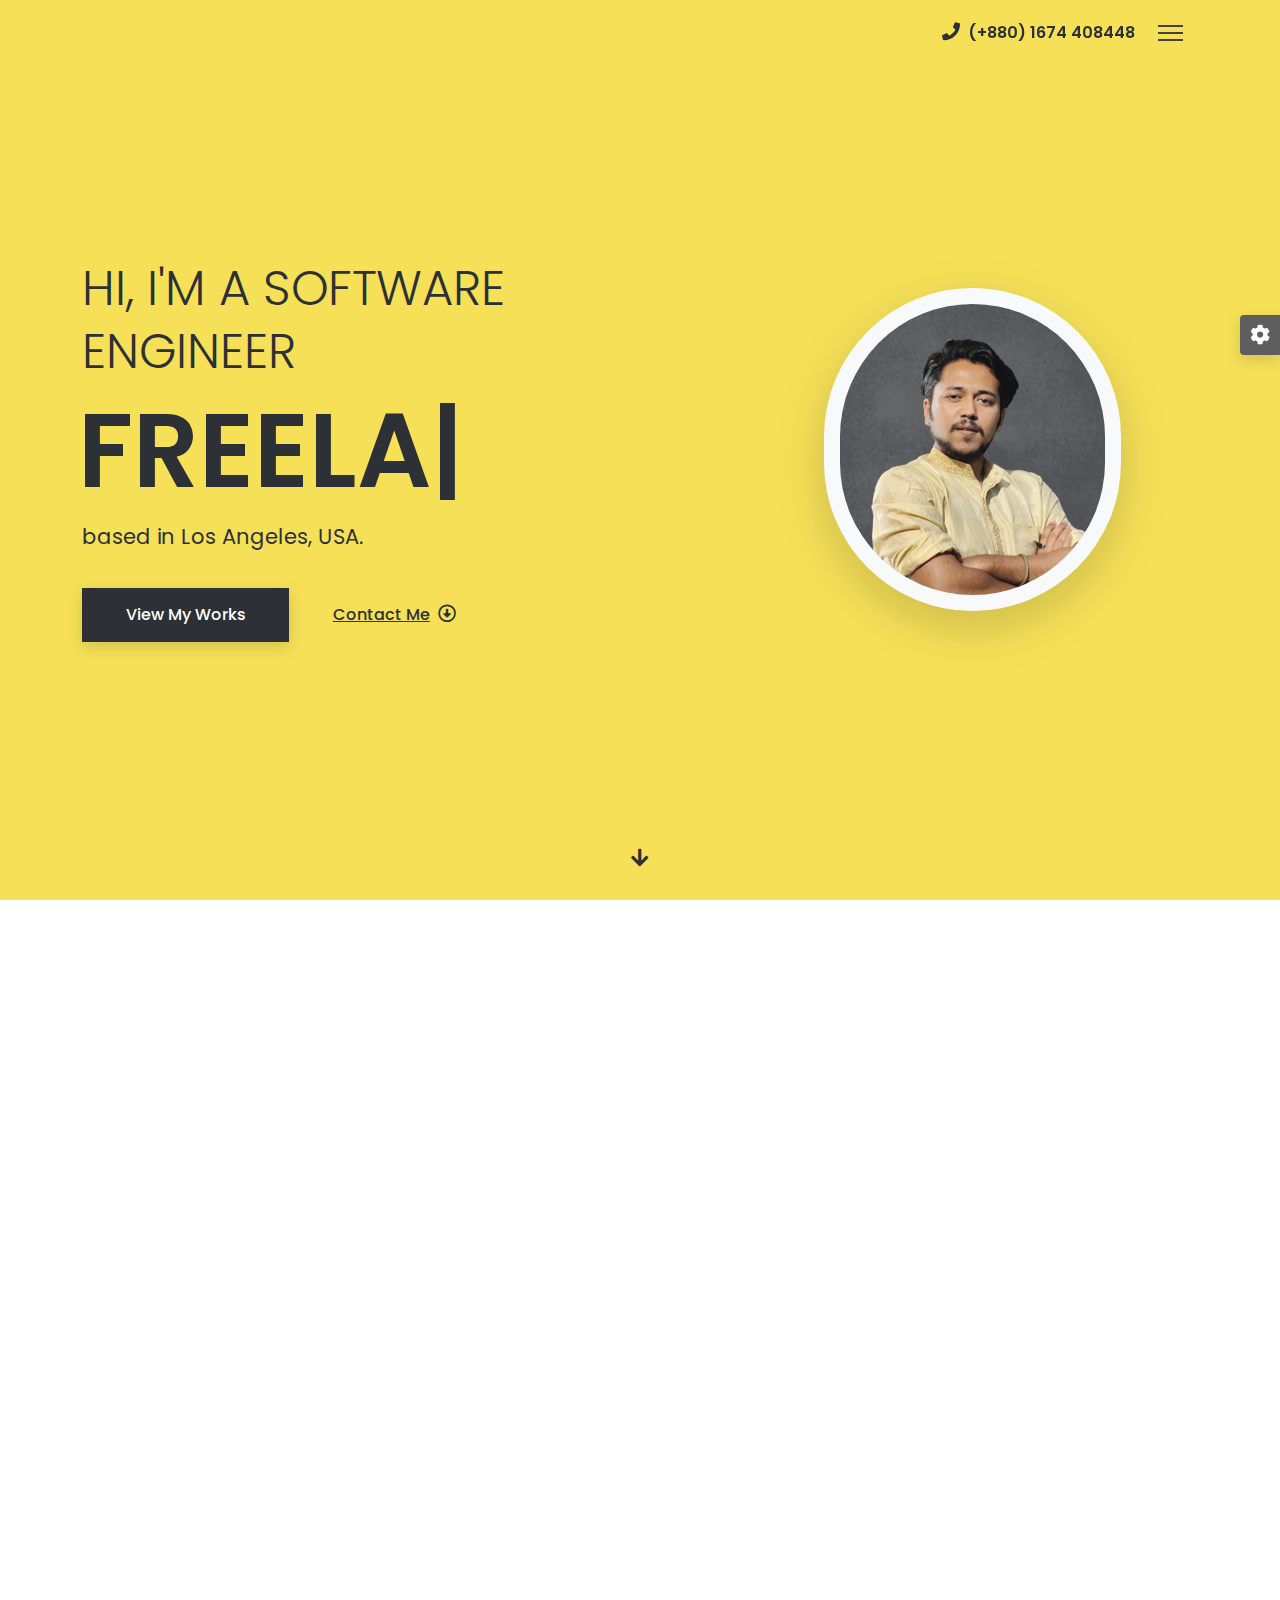
==== index.html @ 133b40d7 "Personal Portfolio" ====
<html lang="en">
  <head>
    <meta charset="UTF-8">
    <meta http-equiv="X-UA-Compatible" content="IE=edge">
    <meta name="viewport" content="width=device-width, initial-scale=1, minimum-scale=1.0, shrink-to-fit=no">
    <link href="images/a_favicon.png" rel="icon">
    <title>
      Abir Mahamud - Personal Portfolio
    </title>
    <meta name="description" content="Responsive bootstrap 5 one page personal portfolio html template.">
    <meta name="author" content="github.com/abir-mahamud">
    <!-- Web Fonts -->
    <link rel="stylesheet" href="https://fonts.googleapis.com/css?family=Poppins:100,200,300,400,500,600,700,800,900" type="text/css">
    <!-- Stylesheet
============================== -->
    <!-- Animate -->
    <link rel="stylesheet" type="text/css" href="css/animate.min.css">
    <!-- Bootstrap -->
    <link rel="stylesheet" type="text/css" href="css/bootstrap.min.css">
    <!-- Font Awesome Icon -->
    <link rel="stylesheet" type="text/css" href="css/all.min.css">
    <!-- Owl Carousel -->
    <link rel="stylesheet" type="text/css" href="css/owl.carousel.min.css">
    <!-- Magnific Popup -->
    <link rel="stylesheet" type="text/css" href="css/magnific-popup.min.css">
    <!-- Custom Stylesheet -->
    <link rel="stylesheet" type="text/css" href="css/stylesheet.css">

    <!-- <link rel="stylesheet" type="text/css" href="css/main.css"> -->
    <!-- Colors Css -->
    <link id="color-switcher" type="text/css" rel="stylesheet" href="#">
  </head>
  <body data-bs-spy="scroll" data-bs-target=".navbar" data-bs-offset="70">

    <!-- Preloader -->
    <div class="preloader">
      <div class="lds-ellipsis">
        <div></div>
        <div></div>
        <div></div>
        <div></div>
      </div>
    </div>
    <!-- Preloader End --> 
    
    <!-- Document Wrapper   
    =============================== -->
    <div id="main-wrapper"> 
      
      <!-- Header -->
      <header id="header" class="sticky-top"> 
        <!-- Navbar -->
        <nav class="primary-menu navbar navbar-expand-none navbar-overlay navbar-overlay-dark bg-transparent border-bottom-0 text-5 fw-600">
          <div class="container"> 
            <!-- Logo --> 
            <!-- <a class="logo" href="index.html" title="Callum"> <img src="images/logo.png" alt="Callum"/> </a>  -->
            <!-- Logo End -->
            <div class="text-3 ms-auto me-2"><span class="text-4 me-2"><i class="fas fa-phone"></i></span>(+880) 1674 408448</div>
            <button class="navbar-toggler" type="button" data-bs-toggle="collapse" data-bs-target="#header-nav"><span></span><span></span><span></span></button>
            <div id="header-nav" class="collapse navbar-collapse">
              <div class="d-flex flex-column h-100 align-items-center justify-content-center">
                <ul class="navbar-nav">
                  <li class="nav-item"><a class="nav-link smooth-scroll active" href="#home">Home</a></li>
                  <li class="nav-item"><a class="nav-link smooth-scroll" 	href="#about">About Me</a></li>
                  <li class="nav-item"><a class="nav-link smooth-scroll" href="#services">What I Do</a></li>
                  <li class="nav-item"><a class="nav-link smooth-scroll" href="#resume">Resume</a></li>
                  <li class="nav-item"><a class="nav-link smooth-scroll" href="#portfolio">Portfolio</a></li>
                  <li class="nav-item"><a class="nav-link smooth-scroll" href="#faq">FAQ</a></li>
                  <li class="nav-item"><a class="nav-link smooth-scroll" href="#testimonial">Client Speak</a></li>
                  <li class="nav-item"><a class="nav-link smooth-scroll" href="#contact">Contact Me</a></li>
                </ul>
                <ul class="social-icons social-icons-light social-icons-lg social-icons-light d-inline-flex mt-4">
                  <li class="social-icons-twitter"><a data-bs-toggle="tooltip" href="https://twitter.com/harnishdesign/" target="_blank" title="" data-bs-original-title="Twitter"><i class="fab fa-twitter"></i></a></li>
                  <li class="social-icons-facebook"><a data-bs-toggle="tooltip" href="http://www.facebook.com/harnishdesign/" target="_blank" title="" data-bs-original-title="Facebook"><i class="fab fa-facebook"></i></a></li>
                  <li class="social-icons-instagram"><a data-bs-toggle="tooltip" href="http://www.instagram.com/" target="_blank" title="" data-bs-original-title="Instagram"><i class="fab fa-instagram"></i></a></li>
                  <li class="social-icons-linkedin"><a data-bs-toggle="tooltip" href="http://www.linkedin.com/" target="_blank" title="" data-bs-original-title="Linkedin"><i class="fab fa-linkedin-in"></i></a></li>
                  <li class="social-icons-dribbble"><a data-bs-toggle="tooltip" href="http://www.dribbble.com/harnishdesign/" target="_blank" title="" data-bs-original-title="Dribbble"><i class="fab fa-dribbble"></i></a></li>
                </ul>
              </div>
            </div>
          </div>
        </nav>
        <!-- Navbar End --> 
      </header>
      <!-- Header End --> 
      
      <!-- Content
      ============================================= -->
      <div id="content" role="main"> 
        
        <!-- Intro
        ============================================= -->
        <section id="home" class="bg-primary d-flex fullscreen position-relative py-5">
          <div class="container my-auto py-4">
            <div class="row">
              <div class="col-lg-7 text-center text-lg-start align-self-center order-1 order-lg-0 wow fadeIn">
                <h1 class="text-12 fw-300 mb-0 text-uppercase">Hi, I'm a Software Engineer</h1>
                <div class="typed-strings">
                  <p>Freelancer</p>
                  <p>Designer</p>
                  <p>Developer</p>
                </div>
                <h2 class="text-21 fw-600 text-uppercase mb-0 ms-n1"><span class="typed"></span></h2>
                <p class="text-5">based in Los Angeles, USA.</p>
                <a href="#portfolio" class="btn btn-dark rounded-0 smooth-scroll mt-3">View My Works</a><a href="#contact" class="btn btn-link text-dark smooth-scroll mt-3">Contact Me<span class="text-4 ms-2"><i class="far fa-arrow-alt-circle-down"></i></span></a>
          </div>
              <div class="col-lg-5 text-center align-self-center mb-4 mb-lg-0 order-0 order-lg-1">
                <div class="bg-light rounded-pill d-inline-block p-3 shadow-lg wow zoomIn"> <img class="img-fluid rounded-pill d-block" src="images/abir-mahamud.png" title="I'm Callum" alt=""></div>
              </div>
            </div>
          </div>
          <a href="#about" class="scroll-down-arrow text-dark smooth-scroll"><span class="animated"><i class="fas fa-arrow-down"></i></span></a> </section>
        <!-- Intro end --> 
        
        <!-- About
        ============================================= -->
        <section id="about" class="section">
          <div class="container"> 
            <!-- Heading -->
            <p class="text-center mb-2 wow fadeInUp"><span class="bg-primary text-dark px-2">About Me</span></p>
            <h2 class="text-10 fw-600 text-center mb-5 wow fadeInUp">Know Me More</h2>
            <!-- Heading end-->
            
            <div class="row">
              <div class="col-lg-8 text-center text-lg-start wow fadeInUp">
                <h2 class="text-8 fw-400 mb-3">Hi, I'm <span class="fw-700 border-bottom border-3 border-primary">Abir Mahamud</span></h2>
                <p class="text-5">I'm a designer & developer with a passion for web design. I enjoy developing simple, clean and slick websites that provide real value to the end user. Thousands of clients have procured exceptional results while working with me. Delivering work within time and budget which meets client’s requirements is our moto.</p>
              </div>
              <div class="col-lg-4 mt-4 mt-lg-0 wow fadeInUp" data-wow-delay="0.2s">
                <div class="featured-box style-4">
                  <div class="featured-box-icon text-25 fw-500 bg-primary rounded-circle"><span class="wow heartBeat" data-wow-delay="1.3s">08</span></div>
                  <h3 class="text-7 wow rubberBand" data-wow-delay="2s">Years of <span class="fw-700">Experiance</span></h3>
                </div>
              </div>
            </div>
            <div class="row gy-3 mt-4">
              <div class="col-6 col-lg-3 wow fadeInUp">
                <p class="text-muted fw-500 mb-0">Name:</p>
                <p class="text-4 text-dark fw-600 mb-0">Abir Mahamud</p>
              </div>
              <div class="col-6 col-lg-3 wow fadeInUp" data-wow-delay="0.2s">
                <p class="text-muted fw-500 mb-0">Email:</p>
                <p class="text-4 fw-600 mb-0"><a class="link-dark" href="">mr.abirmahamud@gmail.com</a></p>
              </div>
              <div class="col-6 col-lg-3 wow fadeInUp" data-wow-delay="0.3s">
                <p class="text-muted fw-500 mb-0">Date of birth:</p>
                <p class="text-4 text-dark fw-600 mb-0">13 September, 1997</p>
              </div>
              <div class="col-6 col-lg-3 wow fadeInUp" data-wow-delay="0.4s">
                <p class="text-muted fw-500 mb-0">From:</p>
                <p class="text-4 text-dark fw-600 mb-0">Dhaka, BD.</p>
              </div>
            </div>
          </div>
        </section>
        <!-- About end --> 
        
        <!-- Services
        ============================================= -->
        <section id="services" class="section bg-light">
          <div class="container"> 
            <!-- Heading -->
            <p class=" text-center mb-2 wow fadeInUp"><span class="bg-primary text-dark px-2">What I Do?</span></p>
            <h2 class="text-10 fw-600 text-center mb-5 wow fadeInUp">How I can help your next project</h2>
            <!-- Heading end-->
            
            <div class="row gy-5 mt-5">
              <div class="col-sm-6 col-lg-4 wow fadeInUp">
                <div class="featured-box text-center px-md-4">
                  <div class="featured-box-icon text-primary text-13"> <i class="fas fa-palette"></i> </div>
                  <h3 class="text-6 fw-600 mb-3">Graphic Design</h3>
                  <p class="text-muted mb-0">Create simple, attractive websites that are perfectly suited to the demands of visitors so that they spend more time on your site. </p>
                </div>
              </div>
              <div class="col-sm-6 col-lg-4 wow fadeInUp">
                <div class="featured-box text-center px-md-4">
                  <div class="featured-box-icon text-primary text-13"> <i class="fas fa-desktop"></i></div>
                  <h3 class="text-6 fw-600 mb-3">Web Design</h3>
                  <p class="text-muted mb-0">To help you expand your business and accomplish your objectives, a website must be developed with the creation of creative, new concepts that capture your brand, enhance your conversion rates, and optimise your income, I can help you out there.  </p>
                </div>
              </div>
              <div class="col-sm-6 col-lg-4 wow fadeInUp">
                <div class="featured-box text-center px-md-4">
                  <div class="featured-box-icon text-primary text-13"> <i class="fas fa-pencil-ruler"></i> </div>
                  <h3 class="text-6 fw-600 mb-3">Web Development</h3>
                  <p class="text-muted mb-0">Develop and architect sustainable software solutions to overcome your business difficulties, using my increasing technological knowledge and experience across industries. </p>
                </div>
              </div>
              <div class="col-sm-6 col-lg-4 wow fadeInUp">
                <div class="featured-box text-center px-md-4">
                  <div class="featured-box-icon text-primary text-13"> <i class="fas fa-paint-brush"></i> </div>
                  <h3 class="text-6 fw-600 mb-3">Brand Identity</h3>
                  <p class="text-muted mb-0">You will end up here with your Scroll-Stopping Brand Names along with a quick logo design and many more to keep your Brand staying up to date with the latest consumer trends . </p>
                </div>
              </div>
              <div class="col-sm-6 col-lg-4 wow fadeInUp">
                <div class="featured-box text-center px-md-4">
                  <div class="featured-box-icon text-primary text-13"> <i class="fas fa-chart-area"></i> </div>
                  <h3 class="text-6 fw-600 mb-3">Business Analysis</h3>
                  <p class="text-muted mb-0">I can assist your company in utilizing the power of analytics, converting massive amounts of raw data into insightful knowledge, and assisting companies in reaching appropriate decisions. </p>
                </div>
              </div>
              <div class="col-sm-6 col-lg-4 wow fadeInUp">
                <div class="featured-box text-center px-md-4">
                  <div class="featured-box-icon text-primary text-13"> <i class="fas fa-bullhorn"></i> </div>
                  <h3 class="text-6 fw-600 mb-3">Digital Marketing</h3>
                  <p class="text-muted mb-0">Don't become tired with the so-called digital marketers, let our digital marketing experts increase the demand for your business overnight. </p>
                </div>
              </div>
            </div>
          </div>
        </section>
        <!-- Services end --> 
        
        <!-- Resume
        ============================================= -->
        <section id="resume" class="section">
          <div class="container"> 
            <!-- Heading -->
            <p class=" text-center mb-2 wow fadeInUp"><span class="bg-primary text-dark px-2">Resume</span></p>
            <h2 class="text-10 fw-600 text-center mb-5 wow fadeInUp">A summary of My Resume</h2>
            <!-- Heading end-->
            
            <div class="row g-5 mt-5"> 
              <!-- My Education -->
              <div class="col-lg-6 wow fadeInUp">
                <h2 class="text-7 fw-600 mb-4 pb-2">My Education</h2>
                <div class="border-start border-2 border-primary ps-3">
                  <h3 class="text-5">Bachelor in Software Engineering</h3>
                  <p class="mb-2">Daffodil International University / 2016 - 2020</p>
                  <p class="text-muted">Lorem Ipsum is simply dummy text of the printing and typesetting industry. Lorem Ipsum has been the dummy text.</p>
                  <!-- <hr class="my-4">
                  <h3 class="text-5">Bachelor in Software Engineering</h3>
                  <p class="mb-2">Daffodil International University / 2016 - 2020</p>
                  <p class="text-muted">Lorem Ipsum is simply dummy text of the printing and typesetting industry. Lorem Ipsum has been the dummy text.</p> -->
                  <!-- <hr class="my-4">
                  <h3 class="text-5">Computer Science</h3>
                  <p class="mb-2">International University / 2013 - 2014</p>
                  <p class="text-muted">Lorem Ipsum is simply dummy text of the printing and typesetting industry. Lorem Ipsum has been the dummy text.</p> -->
                </div>
              </div>
              <!-- My Experience -->
              <div class="col-lg-6 wow fadeInUp" data-wow-delay="0.2s">
                <h2 class="text-7 fw-600 mb-4 pb-2">My Experience</h2>
                <div class="border-start border-2 border-primary ps-3">
                  <h3 class="text-5">Remote Software Engineer </h3>
                  <p class="mb-2">Clarus | April 2020 - March 2022</p>
                  <p class="text-muted">- Work with a variety of different languages, frameworks, and content management systems such as JavaScript, TypeScript, Vue, NetSuite etc.</p>
                  <p class="text-muted">- Communicate and collaborate with multi-disciplinary teams of engineers, designers,
                    producers, clients, and stakeholders on a daily basis.</p>
                  <p class="text-muted">- Develop, test, and implement customized solutions for the NetSuite platform including scripts,
                    workflows, and other customizations.</p>
                  <hr class="my-4">
                  <h3 class="text-5">Jr. Software Engineer</h3>
                  <p class="mb-2">Daffodil Software Limited | October 2018 - March 2020</p>
                  <p class="text-muted">- Developed MyBiz buyer seller communication website and creating dynamic dashboards in Odoo</p>
                  <p class="text-muted">- Finding insights from the data for relevant stakeholders.</p>
                  <p class="text-muted">- Assist in the maintenance of data collection and used data analytic tools and database maintenance</p>
                  <p class="text-muted">- Analytical dashboard creating and wrote software documentation</p>
                  <p class="text-muted">- Sentiment analysis using natural language processing</p>
                  <!-- <hr class="my-4">
                  <h3 class="text-5">HTML Developer</h3>
                  <p class="mb-2">Adobe Inc / 2017 - 2018</p>
                  <p class="text-muted">Lorem Ipsum is simply dummy text of the printing and typesetting industry. Lorem Ipsum has been the dummy text.</p>
                </div> -->
              </div>
            </div>
            
            <!-- My Skills -->
            <h2 class="text-7 fw-600 mb-4 pb-2 mt-5 wow fadeInUp">My Skills</h2>
            <div class="row gx-5">
              <div class="col-md-6 wow fadeInUp">
                <p class="fw-500 text-start mb-2">Web Design <span class="float-end">65%</span></p>
                <div class="progress progress-sm mb-4">
                  <div class="progress-bar" role="progressbar" style="width: 65%" aria-valuenow="65" aria-valuemin="0" aria-valuemax="100"></div>
                </div>
                <p class="fw-500 text-start mb-2">HTML/CSS <span class="float-end">95%</span></p>
                <div class="progress progress-sm mb-4">
                  <div class="progress-bar" role="progressbar" style="width: 95%" aria-valuenow="95" aria-valuemin="0" aria-valuemax="100"></div>
                </div>
                <p class="fw-500 text-start mb-2">JavaScript <span class="float-end">80%</span></p>
                <div class="progress progress-sm mb-4">
                  <div class="progress-bar" role="progressbar" style="width: 80%" aria-valuenow="80" aria-valuemin="0" aria-valuemax="100"></div>
                </div>
              </div>
              <div class="col-md-6 wow fadeInUp" data-wow-delay="0.2s">
                <p class="fw-500 text-start mb-2">React JS <span class="float-end">70%</span></p>
                <div class="progress progress-sm mb-4">
                  <div class="progress-bar" role="progressbar" style="width: 70%" aria-valuenow="70" aria-valuemin="0" aria-valuemax="100"></div>
                </div>
                <p class="fw-500 text-start mb-2">Angular Js <span class="float-end">60%</span></p>
                <div class="progress progress-sm mb-4">
                  <div class="progress-bar" role="progressbar" style="width: 60%" aria-valuenow="60" aria-valuemin="0" aria-valuemax="100"></div>
                </div>
                <p class="fw-500 text-start mb-2">Bootstrap <span class="float-end">99%</span></p>
                <div class="progress progress-sm mb-4">
                  <div class="progress-bar" role="progressbar" style="width: 99%" aria-valuenow="99" aria-valuemin="0" aria-valuemax="100"></div>
                </div>
              </div>
            </div>
            <p class="text-center mt-5 wow fadeInUp"><a href="#" class="btn btn-outline-dark shadow-none rounded-0">Download CV</a></p>
          </div>
        </section>
        <!-- Resume end --> 
        
        <!-- Portfolio
        ============================================= -->
        <section id="portfolio" class="section bg-light">
          <div class="container"> 
            <!-- Heading -->
            <p class=" text-center mb-2 wow fadeInUp"><span class="bg-primary text-dark px-2">Portfolio</span></p>
            <h2 class="text-10 fw-600 text-center mb-5 wow fadeInUp">Some of my most recent projects</h2>
            <!-- Heading end--> 
            
            <!-- Filter Menu -->
            <ul class="portfolio-menu nav nav-tabs fw-600 justify-content-start justify-content-md-center border-bottom-0 mb-4 wow fadeInUp">
              <li class="nav-item"> <a data-filter="*" class="nav-link rounded-0 active" href="">All</a></li>
              <li class="nav-item"> <a data-filter=".detailed" href="" class="nav-link rounded-0">Detailed</a></li>
              <li class="nav-item"> <a data-filter=".mockups" href="" class="nav-link rounded-0">Mockups</a></li>
              <li class="nav-item"> <a data-filter=".youtube" href="" class="nav-link rounded-0">YouTube Videos</a></li>
              <li class="nav-item"> <a data-filter=".vimeo" href="" class="nav-link rounded-0">Vimeo Videos</a></li>
            </ul>
            <!-- Filter Menu end -->
            <div class="portfolio wow fadeInUp">
              <div class="row g-4 mt-3 portfolio-filter">
                <div class="col-sm-6 col-lg-4 detailed">
                  <div class="portfolio-box">
                    <div class="portfolio-img"> <img class="img-fluid d-block" src="images/projects/project-1.jpg" alt="">
                      <div class="portfolio-overlay"> <a class="popup-ajax stretched-link" href="ajax/portfolio-ajax-project-1.html"></a>
                        <div class="portfolio-overlay-details">
                          <p class="text-primary text-8"><i class="fas fa-file-alt"></i></p>
                          <h5 class="text-white text-5">Detailed Project 1</h5>
                          <span class="text-light">Category</span> </div>
                      </div>
                    </div>
                  </div>
                </div>
                <div class="col-sm-6 col-lg-4 mockups" data-wow-delay="0.2s">
                  <div class="portfolio-box">
                    <div class="portfolio-img"> <img class="img-fluid d-block" src="images/projects/project-2.jpg" alt="">
                      <div class="portfolio-overlay"> <a class="popup-img stretched-link" href="images/projects/project-2.jpg"></a>
                        <div class="portfolio-overlay-details">
                          <p class="text-primary text-8"><i class="fas fa-image"></i></p>
                          <h5 class="text-white text-5">Mockups Design 1</h5>
                          <span class="text-light">Category</span> </div>
                      </div>
                    </div>
                  </div>
                </div>
                <div class="col-sm-6 col-lg-4 youtube" data-wow-delay="0.3s">
                  <div class="portfolio-box">
                    <div class="portfolio-img"> <img class="img-fluid d-block" src="images/projects/project-3.jpg" alt="">
                      <div class="portfolio-overlay"> <a class="popup-youtube stretched-link" href="https://www.youtube.com/watch?v=PMNnEEEacCg"></a>
                        <div class="portfolio-overlay-details">
                          <p class="text-primary text-8"><i class="fas fa-video"></i></p>
                          <h5 class="text-white text-5">YouTube Video</h5>
                          <span class="text-light">Category</span> </div>
                      </div>
                    </div>
                  </div>
                </div>
                <div class="col-sm-6 col-lg-4 vimeo">
                  <div class="portfolio-box">
                    <div class="portfolio-img"> <img class="img-fluid d-block" src="images/projects/project-4.jpg" alt="">
                      <div class="portfolio-overlay"> <a class="popup-vimeo stretched-link" href="https://vimeo.com/259411563"></a>
                        <div class="portfolio-overlay-details">
                          <p class="text-primary text-8"><i class="fas fa-video"></i></p>
                          <h5 class="text-white text-5">Vimeo Video</h5>
                          <span class="text-light">Category</span> </div>
                      </div>
                    </div>
                  </div>
                </div>
                <div class="col-sm-6 col-lg-4 detailed" data-wow-delay="0.2s">
                  <div class="portfolio-box">
                    <div class="portfolio-img"> <img class="img-fluid d-block" src="images/projects/project-5.jpg" alt="">
                      <div class="portfolio-overlay"> <a class="popup-ajax stretched-link" href="ajax/portfolio-ajax-project-2.html"></a>
                        <div class="portfolio-overlay-details">
                          <p class="text-primary text-8"><i class="fas fa-file-alt"></i></p>
                          <h5 class="text-white text-5">Detailed Project 2</h5>
                          <span class="text-light">Category</span> </div>
                      </div>
                    </div>
                  </div>
                </div>
                <div class="col-sm-6 col-lg-4 mockups" data-wow-delay="0.3s">
                  <div class="portfolio-box">
                    <div class="portfolio-img"> <img class="img-fluid d-block" src="images/projects/project-6.jpg" alt="">
                      <div class="portfolio-overlay"> <a class="popup-img stretched-link" href="images/projects/project-6.jpg"></a>
                        <div class="portfolio-overlay-details">
                          <p class="text-primary text-8"><i class="fas fa-image"></i></p>
                          <h5 class="text-white text-5">Mockups Design 2</h5>
                          <span class="text-light">Category</span> </div>
                      </div>
                    </div>
                  </div>
                </div>
              </div>
            </div>
          </div>
        </section>
        <!-- Portfolio end --> 
        
        <!-- Call to Action
        ============================================= -->
        <section>
          <div class="hero-wrap">
            <div class="hero-mask opacity-8 bg-dark"></div>
            <div class="hero-bg parallax" style="background-image:url('images/intro-bg-2.jpg');"></div>
            <div class="hero-content section">
              <div class="container text-center py-5 wow fadeInUp">
                <h2 class="text-10 fw-600 text-white mb-5">Interested in working with me?</h2>
                <a href="#contact" class="btn btn-primary rounded-0 smooth-scroll wow rubberBand" data-wow-delay="1s">Hire Me!</a> </div>
            </div>
          </div>
        </section>
        <!-- Call to Action end --> 
        
        <!-- FAQ
        ============================================= -->
        <section id="faq" class="section bg-light">
          <div class="container">
            <div class="row gy-5">
              <div class="col-lg-6 order-1 order-lg-0 wow fadeInUp"> 
                <!-- Heading -->
                <p class="text-center text-lg-start mb-2"><span class="bg-primary text-dark px-2">FAQ</span></p>
                <h2 class="text-10 fw-600 text-center text-lg-start mb-5">Have any questions?</h2>
                <!-- Heading end-->
                <div class="accordion accordion-flush" id="faqTopics">
                  <div class="accordion-item">
                    <h2 class="accordion-header" id="flush-headingOne">
                      <button class="accordion-button" type="button" data-bs-toggle="collapse" data-bs-target="#flush-collapseOne" aria-expanded="true" aria-controls="flush-collapseOne"> What is Callum? </button>
                    </h2>
                    <div id="flush-collapseOne" class="accordion-collapse collapse show" aria-labelledby="flush-headingOne" data-bs-parent="#faqTopics">
                      <div class="accordion-body"> Lisque persius interesset his et, in quot quidam persequeris vim, ad mea essent possim iriure. Mutat tacimates id sit. Ridens mediocritatem ius an, eu nec magna imperdiet. </div>
                    </div>
                  </div>
                  <div class="accordion-item">
                    <h2 class="accordion-header" id="flush-headingTwo">
                      <button class="accordion-button collapsed" type="button" data-bs-toggle="collapse" data-bs-target="#flush-collapseTwo" aria-expanded="false" aria-controls="flush-collapseTwo"> How Can I Help You? </button>
                    </h2>
                    <div id="flush-collapseTwo" class="accordion-collapse collapse" aria-labelledby="flush-headingTwo" data-bs-parent="#faqTopics">
                      <div class="accordion-body">
                        <p>Iisque Anim pariatur cliche reprehenderit, enim eiusmod high life accusamus terry richardson ad squid. Food truck quinoa nesciunt laborum eiusmod. Brunch 3 wolf moon tempor, sunt aliqua put a bird on it squid single-origin coffee nulla assumenda shoreditch et.</p>
                        <p class="mb-0">Nihil anim keffiyeh helvetica, craft beer labore wes anderson cred nesciunt sapiente ea proident. Ad vegan excepteur butcher vice lomo.</p>
                      </div>
                    </div>
                  </div>
                  <div class="accordion-item">
                    <h2 class="accordion-header" id="flush-headingThree">
                      <button class="accordion-button collapsed" type="button" data-bs-toggle="collapse" data-bs-target="#flush-collapseThree" aria-expanded="false" aria-controls="flush-collapseThree"> Simple process of workflow? </button>
                    </h2>
                    <div id="flush-collapseThree" class="accordion-collapse collapse" aria-labelledby="flush-headingThree" data-bs-parent="#faqTopics">
                      <div class="accordion-body"> Iisque persius interesset his et, in quot quidam persequeris vim, ad mea essent possim iriure. Mutat tacimates id sit. Ridens mediocritatem ius an, eu nec magna imperdiet. </div>
                    </div>
                  </div>
                  <div class="accordion-item">
                    <h2 class="accordion-header" id="flush-headingFour">
                      <button class="accordion-button collapsed" type="button" data-bs-toggle="collapse" data-bs-target="#flush-collapseFour" aria-expanded="false" aria-controls="flush-collapseThree"> Is Callum a Multi-purpose template? </button>
                    </h2>
                    <div id="flush-collapseFour" class="accordion-collapse collapse" aria-labelledby="flush-headingFour" data-bs-parent="#faqTopics">
                      <div class="accordion-body"> Lorem Ipsum is simply dummy text of the printing and typesetting industry. Food truck quinoa nesciunt laborum eiusmod. Brunch 3 wolf moon tempor, sunt aliqua put a bird on it squid single-origin coffee nulla assumenda shoreditch et. Nihil anim keffiyeh helvetica, craft beer labore wes anderson cred nesciunt sapiente ea proident. </div>
                    </div>
                  </div>
                  <div class="accordion-item">
                    <h2 class="accordion-header" id="flush-headingFive">
                      <button class="accordion-button collapsed" type="button" data-bs-toggle="collapse" data-bs-target="#flush-collapseFive" aria-expanded="false" aria-controls="flush-collapseThree"> Why responsive one page template? </button>
                    </h2>
                    <div id="flush-collapseFive" class="accordion-collapse collapse" aria-labelledby="flush-headingFive" data-bs-parent="#faqTopics">
                      <div class="accordion-body"> Anim pariatur cliche reprehenderit, enim eiusmod high life accusamus terry richardson ad squid. Food truck quinoa nesciunt laborum eiusmod. Brunch 3 wolf moon tempor, sunt aliqua put a bird on it squid single-origin coffee nulla assumenda shoreditch et. Nihil anim keffiyeh helvetica, craft beer labore wes anderson cred nesciunt sapiente ea proident. Ad vegan excepteur butcher vice lomo. </div>
                    </div>
                  </div>
                </div>
              </div>
              <div class="col-lg-6 d-flex align-items-center justify-content-center order-0 order-lg-1 wow fadeIn" data-wow-delay="1s"> <img class="img-fluid" src="images/faq.png" title="FAQ" alt="faq"> </div>
            </div>
          </div>
        </section>
        <!-- FAQ end --> 
        
        <!-- Testimonial
        ============================================= -->
        <section id="testimonial" class="section bg-secondary">
          <div class="container"> 
            <!-- Heading -->
            <p class=" text-center mb-2 wow fadeIn"><span class="bg-primary text-dark px-2">Client Speak</span></p>
            <h2 class="text-10 fw-600 text-white text-center mb-5 wow fadeIn">What Some of my Clients Say</h2>
            <!-- Heading end-->
            <div class="row">
              <div class="col-lg-9 mx-auto wow fadeInUp">
                <div class="owl-carousel owl-theme owl-light" data-autoplay="true" data-loop="true" data-nav="true" data-margin="30" data-slideby="1" data-stagepadding="5"  data-items-xs="1" data-items-sm="1" data-items-md="1" data-items-lg="1">
                  <div class="item text-center px-5"> <span class="text-9 text-primary"><i class="fa fa-quote-start"></i></span>
                    <p class="text-5 text-white">Easy to use, reasonably priced simply dummy text of the printing and typesetting industry. Quidam lisque persius interesset his et, in quot quidam possim iriure. simply dummy text of the printing and typesetting industry.”</p>
                    <img class="img-fluid d-inline-block w-auto rounded-circle shadow" src="images/testimonial/client-sm-1.jpg" alt=""> <strong class="d-block text-3 fw-600 text-white">Jay Shah</strong> <span class="text-light">Founder at Icomatic Pvt Ltd</span> </div>
                  <div class="item text-center px-5"> <span class="text-9 text-primary"><i class="fa fa-quote-start"></i></span>
                    <p class="text-5 text-white">“I am happy Working with printing and typesetting industry. Quidam lisque persius interesset his et, in quot quidam persequeris essent possim iriure. simply dummy text of the printing and typesetting industry.”</p>
                    <img class="img-fluid d-inline-block w-auto rounded-circle shadow" src="images/testimonial/client-sm-2.jpg" alt=""> <strong class="d-block text-3 fw-500 text-white">Patrick Cary</strong> <span class="text-light">Freelancer from USA</span> </div>
                  <div class="item text-center px-5"> <span class="text-9 text-primary"><i class="fa fa-quote-start"></i></span>
                    <p class="text-5 text-white">“Only trying it out since a few days. But up to now excellent. Seems to work flawlessly. priced simply dummy text of the printing and typesetting industry.”</p>
                    <img class="img-fluid d-inline-block w-auto rounded-circle shadow" src="images/testimonial/client-sm-3.jpg" alt=""> <strong class="d-block text-3 fw-500 text-white">Dennis Jacques</strong> <span class="text-light">Noon Inc</span> </div>
                  <div class="item text-center px-5"> <span class="text-9 text-primary"><i class="fa fa-quote-start"></i></span>
                    <p class="text-5 text-white">“I have used them twice now. Good rates, very efficient service and priced simply dummy text of the printing and typesetting industry quidam interesset his et. simply dummy text of the printing and typesetting industry. Excellent.”</p>
                    <img class="img-fluid d-inline-block w-auto rounded-circle shadow" src="images/testimonial/client-sm-4.jpg" alt=""> <strong class="d-block text-3 fw-500 text-white">Chris Tom</strong> <span class="text-light">Company CEO from UK</span> </div>
                </div>
              </div>
            </div>
          </div>
        </section>
        <!-- Testimonial end --> 
        
        <!-- Contact Me
        ============================================= -->
        <section id="contact" class="section bg-primary">
          <div class="container">
            <div class="row">
              <div class="col-lg-5 text-center text-lg-start wow fadeInUp">
                <h2 class="text-10 fw-600 mb-5">Let's get in touch</h2>
                <p class="text-5 mb-5">I enjoy discussing new projects and design challenges. Please share as much info, as possible so we can get the most out of our first catch-up.</p>
                <h3 class="text-5 fw-600">Living In:</h3>
                <address class="text-4">
                Mirpur,
                Dhaka, BD.
                </address>
                <h3 class="text-5 fw-600">Call:</h3>
                <p class="text-4">(+880) 1674 408448</p>
                <ul class="social-icons social-icons-lg justify-content-center justify-content-lg-start mt-5">
                  <li class="social-icons-twitter"><a data-bs-toggle="tooltip" href="https://twitter.com/abir__mahamud" target="_blank" title="" data-bs-original-title="Twitter"><i class="fab fa-twitter"></i></a></li>
                  <li class="social-icons-facebook"><a data-bs-toggle="tooltip" href="https://www.facebook.com/mr.abirmahamud" target="_blank" title="" data-bs-original-title="Facebook"><i class="fab fa-facebook"></i></a></li>
                  <li class="social-icons-instagram"><a data-bs-toggle="tooltip" href="instagram.com/abir__mahamud/" target="_blank" title="" data-bs-original-title="Instagram"><i class="fab fa-instagram"></i></a></li>
                  <li class="social-icons-github"><a data-bs-toggle="tooltip" href="https://github.com/abir-mahamud" target="_blank" title="" data-bs-original-title="GitHub"><i class="fab fa-github"></i></a></li>
                  <li class="social-icons-dribbble"><a data-bs-toggle="tooltip" href="https://dribbble.com/abir-mahamud" target="_blank" title="" data-bs-original-title="Dribbble"><i class="fab fa-dribbble"></i></a></li>
                </ul>
              </div>
              <div class="col-lg-6 ms-auto mt-5 mt-lg-0 wow fadeInUp" data-wow-delay="0.3s">
                <h2 class="text-10 fw-600 text-center text-lg-start mb-5">Estimate your Project?</h2>
                <!-- Contact Form -->
                <form id="contact-form" class="form-border" action="php/mail.php" method="post">
                  <div class="row g-4">
                    <div class="col-12">
                      <label class="form-label" for="name">What is Your Name:</label>
                      <input id="name" name="name" type="text" class="form-control py-1" required >
                    </div>
                    <div class="col-12">
                      <label class="form-label" for="email">Your Email Address:</label>
                      <input id="email" name="email" type="email" class="form-control py-1" required >
                    </div>
                    <div class="col-12">
                      <label class="form-label" for="form-message">How can I Help you?:</label>
                      <textarea id="form-message" name="message" class="form-control py-1" rows="4" required ></textarea>
                    </div>
                    <div class="col-12 text-center text-lg-start">
                      <button id="submit-btn" class="btn btn-dark rounded-0" type="submit">Send <span class="ms-3"><i class="fas fa-arrow-right"></i></span></button>
                    </div>
                  </div>
                </form>
                <!-- Contact Form end --> 
              </div>
            </div>
          </div>
        </section>
        <!-- Contact Me end --> 
        
      </div>
      <!-- Content end --> 
      
      <!-- Footer
      ============================================= -->
      <footer id="footer" class="section bg-dark text-white">
        <div class="container">
          <div class="row">
            <div class="col-lg-6 text-center text-lg-start wow fadeInUp">
              <p class="mb-2 mb-lg-0">Copyright © 2022 <a class="fw-600" href="#">Abir Mahamud</a>. All Rights Reserved.</p>
            </div>
          </div>
        </div>
      </footer>
      <!-- Footer end --> 
      
    </div>
    <!-- Document Wrapper end --> 
    
    <!-- Back to Top
    ============================================= --> 
    <a id="back-to-top" class="rounded-circle" data-bs-placement="left" data-bs-toggle="tooltip" title="Back to Top" href="javascript:void(0)"><i class="fas fa-arrow-up"></i></a> 
    
    <!-- Styles Switcher -->
    <div id="styles-switcher" class="right">
      <h2 class="text-3 fw-600">Color Switcher</h2>
      <hr>
      <ul>
        <li class="cyan" data-bs-toggle="tooltip" title="Cyan" data-path="css/color-cyan.css"></li>
        <li class="spring-green" data-bs-toggle="tooltip" title="Spring Green" data-path="css/color-spring-green.css"></li>
        <li class="green-yellow" data-bs-toggle="tooltip" title="Green Yellow" data-path="css/color-green-yellow.css"></li>
        <li class="lime-punch" data-bs-toggle="tooltip" title="Lime Punch" data-path="css/color-lime-punch.css"></li>
        <li class="violet" data-bs-toggle="tooltip" title="Violet" data-path="css/color-violet.css"></li>
        <li class="orange" data-bs-toggle="tooltip" title="Orange" data-path="css/color-orange.css"></li>
        <li class="pale-golden-rod" data-bs-toggle="tooltip" title="Pale Golden Rod" data-path="css/color-pale-golden-rod.css"></li>
        <li class="yellow" id="reset-color" data-bs-toggle="tooltip" title="Reset Default Yellow"></li>
      </ul>
      <button class="btn switcher-toggle"><i class="fas fa-cog"></i></button>
    </div>
    <!-- Styles Switcher End --> 
    

    <!-- JavaScript --> 
    <script src="js/jquery.min.js"></script>
    <script src="js/bootstrap.bundle.min.js"></script>
    <!-- Easing --> 
    <script src="js/jquery.easing.min.js"></script>
    <!-- Appear --> 
    <script src="js/jquery.appear.min.js"></script>
    <!-- WOW animation --> 
    <script src="js/wow.min.js"></script>
    <!-- Images Loaded --> 
    <script src="js/imagesloaded.pkgd.min.js"></script>
    <!-- Typed --> 
    <script src="js/typed.min.js"></script>
    <!-- Parallax Bg --> 
    <script src="js/parallaxie.min.js"></script>
    <!-- Owl Carousel --> 
    <script src="js/owl.carousel.min.js"></script>
    <!-- isotope Portfolio Filter --> 
    <script src="js/isotope.pkgd.min.js"></script>
    <!-- Magnific Popup --> 
    <script src="js/jquery.magnific-popup.min.js"></script>

    <!-- <script src="js/main.js"></script> -->

    <!-- Style Switcher --> 
    <script src="js/switcher.min.js"></script>
    <!-- Custom Script --> 

    <script src="js/theme.js"></script>
   
    <style type="text/css" data-typed-js-css="true">
      .typed-cursor{
        opacity: 1;
      }
      .typed-cursor.typed-cursor--blink{
        animation: typedjsBlink 0.7s infinite;
        -webkit-animation: typedjsBlink 0.7s infinite;
        animation: typedjsBlink 0.7s infinite;
      }
      @keyframes typedjsBlink{
        50% {
          opacity: 0.0;
        }
      }
      @-webkit-keyframes typedjsBlink{
        0% {
          opacity: 1;
        }
        50% {
          opacity: 0.0;
        }
        100% {
          opacity: 1;
        }
      }
    </style>
  </body>
</html>
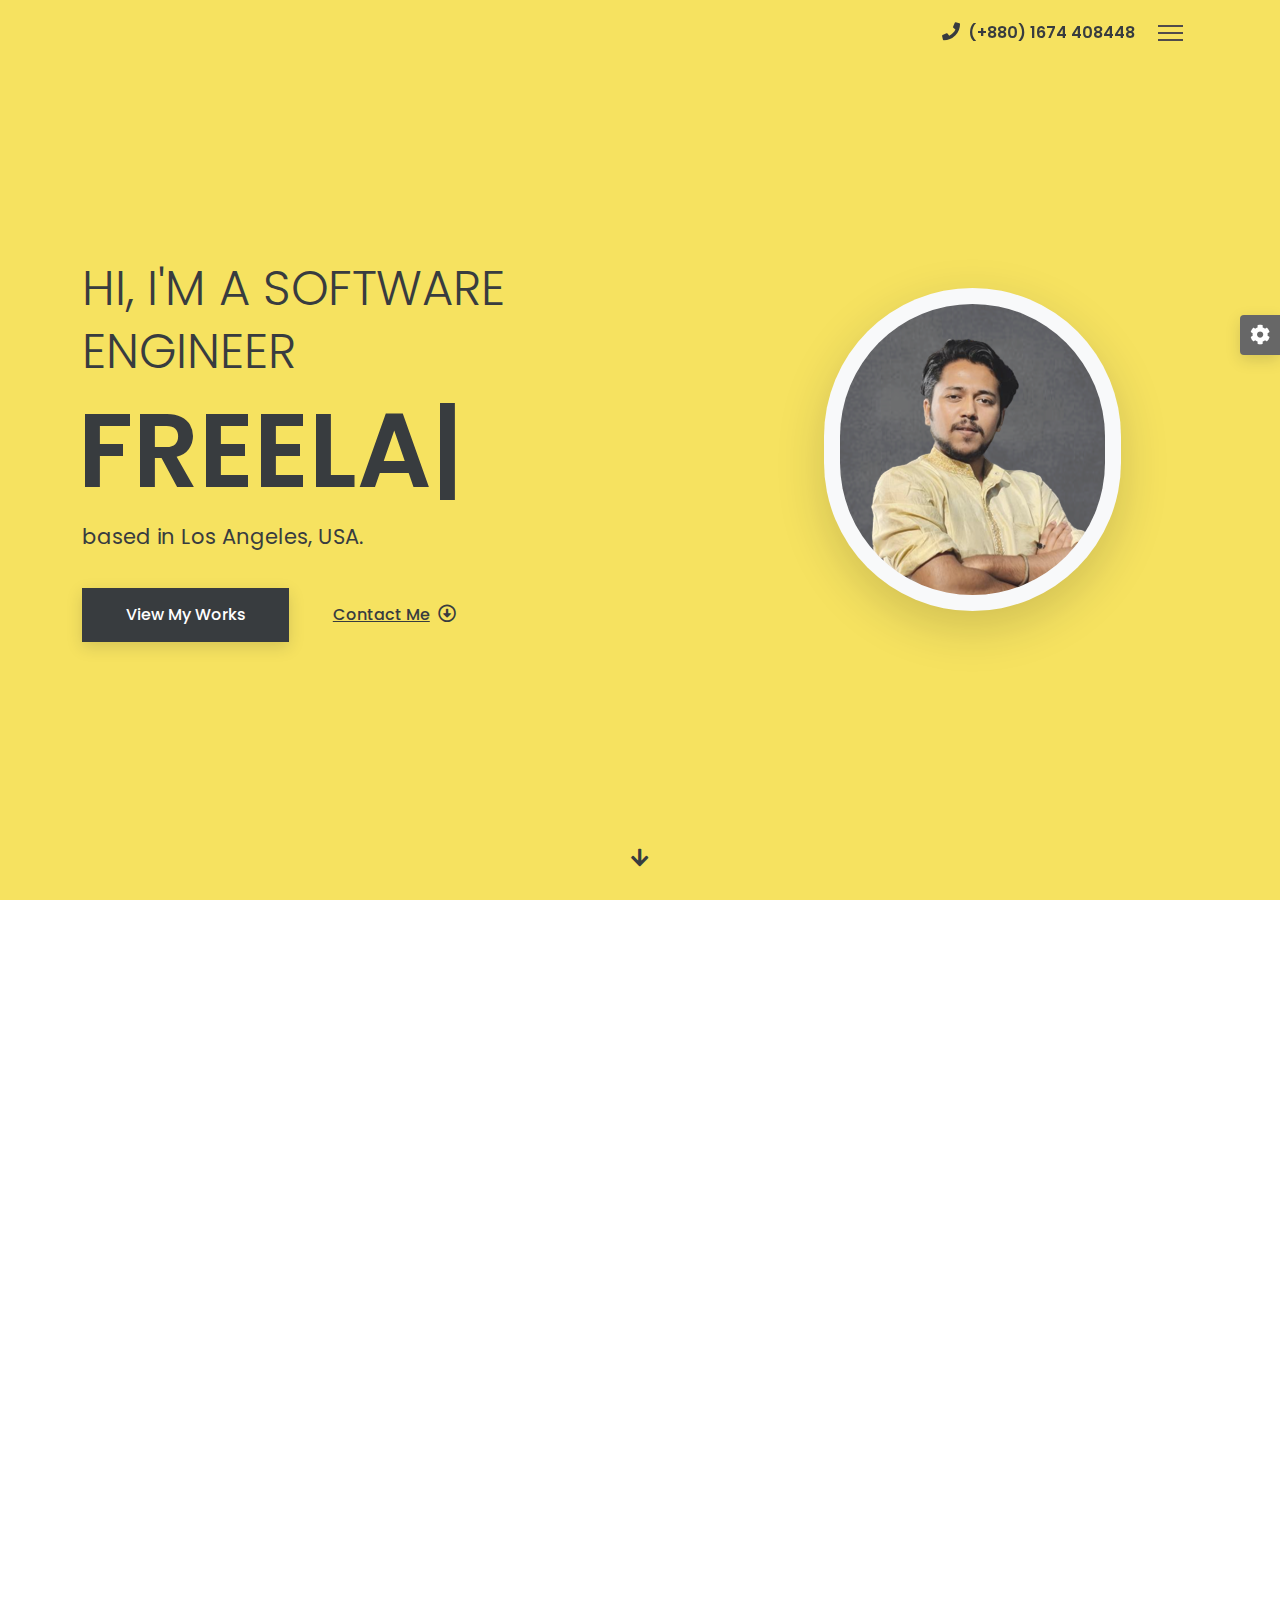
==== commit 5e55aa23: "second commit" ====
--- a/index.html
+++ b/index.html
@@ -74,7 +74,7 @@
                   <li class="social-icons-facebook"><a data-bs-toggle="tooltip" href="http://www.facebook.com/harnishdesign/" target="_blank" title="" data-bs-original-title="Facebook"><i class="fab fa-facebook"></i></a></li>
                   <li class="social-icons-instagram"><a data-bs-toggle="tooltip" href="http://www.instagram.com/" target="_blank" title="" data-bs-original-title="Instagram"><i class="fab fa-instagram"></i></a></li>
                   <li class="social-icons-linkedin"><a data-bs-toggle="tooltip" href="http://www.linkedin.com/" target="_blank" title="" data-bs-original-title="Linkedin"><i class="fab fa-linkedin-in"></i></a></li>
-                  <li class="social-icons-dribbble"><a data-bs-toggle="tooltip" href="http://www.dribbble.com/harnishdesign/" target="_blank" title="" data-bs-original-title="Dribbble"><i class="fab fa-dribbble"></i></a></li>
+                  <li class="social-icons-dribbble"><a data-bs-toggle="tooltip" href="https://dribbble.com/abir-mahamud" target="_blank" title="" data-bs-original-title="Dribbble"><i class="fab fa-dribbble"></i></a></li>
                 </ul>
               </div>
             </div>
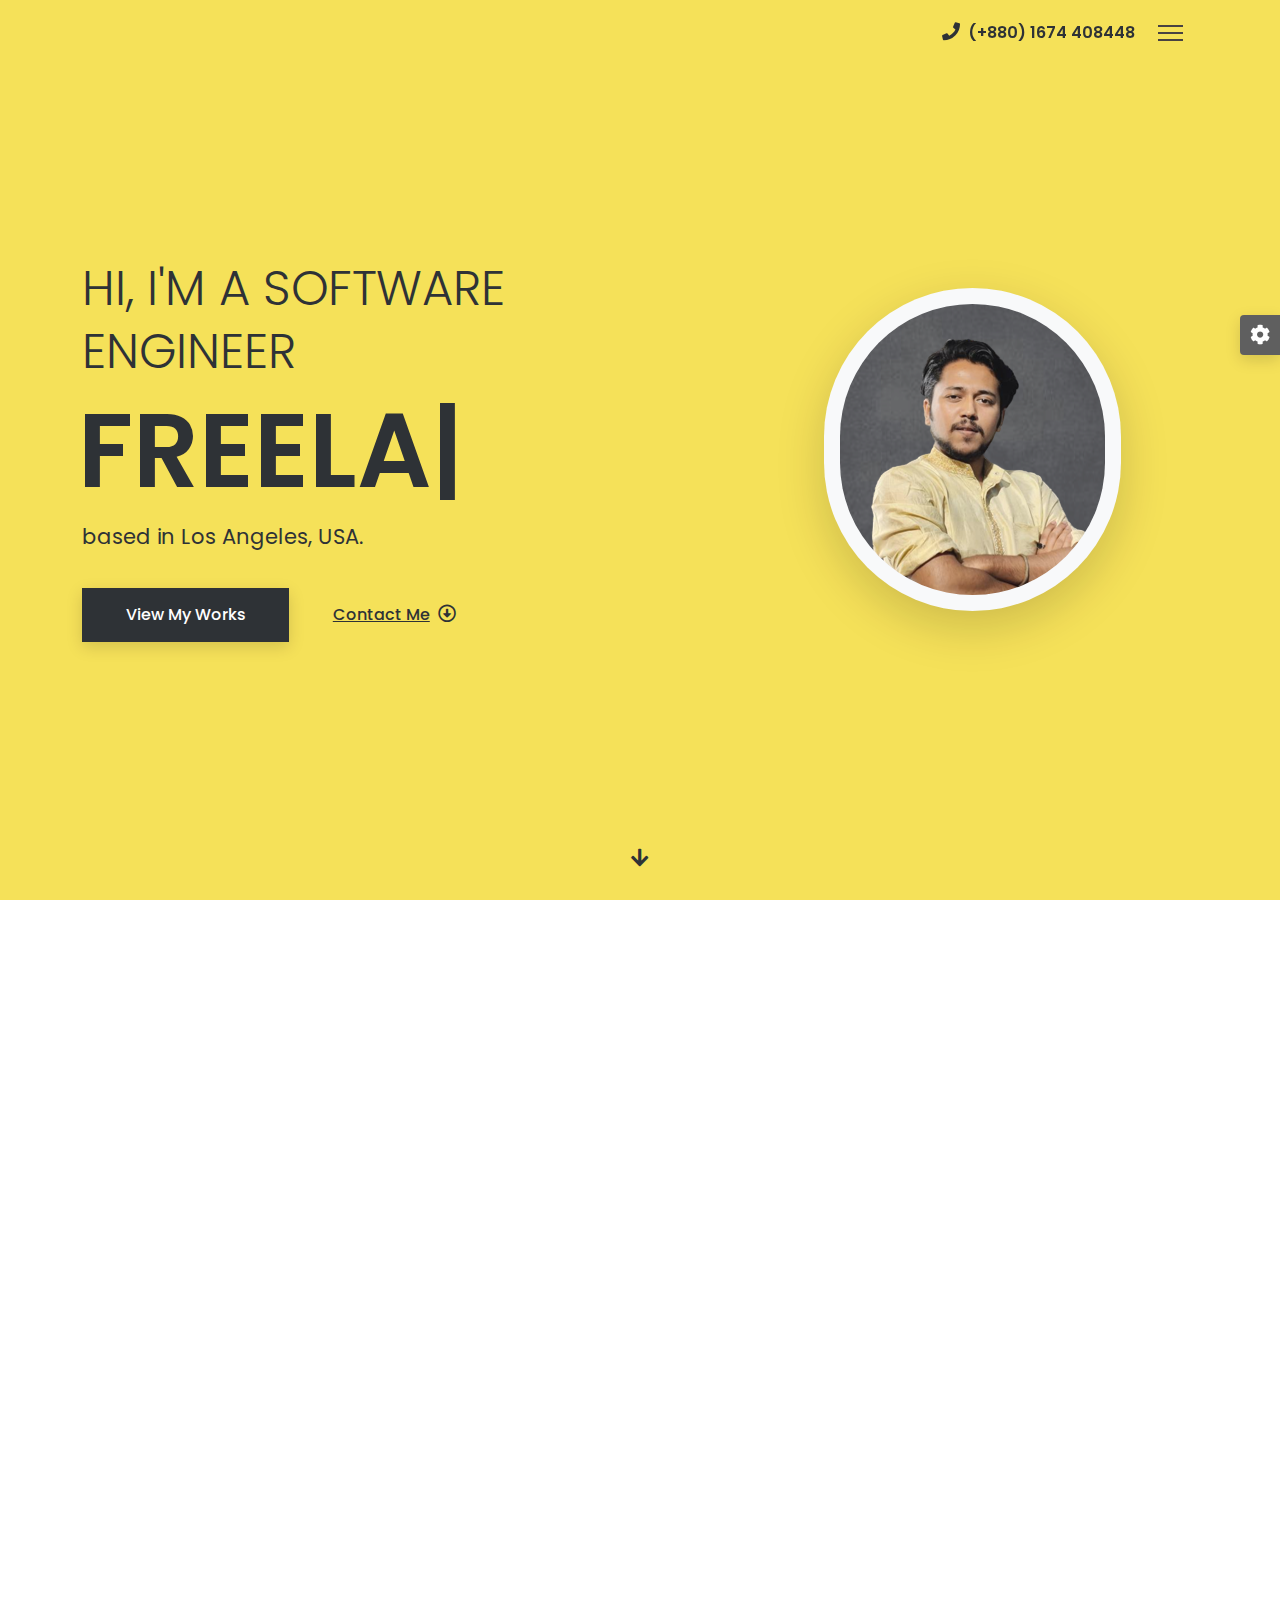
==== commit cfb19835: "Evolving..." ====
--- a/index.html
+++ b/index.html
@@ -70,10 +70,10 @@
                   <li class="nav-item"><a class="nav-link smooth-scroll" href="#contact">Contact Me</a></li>
                 </ul>
                 <ul class="social-icons social-icons-light social-icons-lg social-icons-light d-inline-flex mt-4">
-                  <li class="social-icons-twitter"><a data-bs-toggle="tooltip" href="https://twitter.com/harnishdesign/" target="_blank" title="" data-bs-original-title="Twitter"><i class="fab fa-twitter"></i></a></li>
-                  <li class="social-icons-facebook"><a data-bs-toggle="tooltip" href="http://www.facebook.com/harnishdesign/" target="_blank" title="" data-bs-original-title="Facebook"><i class="fab fa-facebook"></i></a></li>
-                  <li class="social-icons-instagram"><a data-bs-toggle="tooltip" href="http://www.instagram.com/" target="_blank" title="" data-bs-original-title="Instagram"><i class="fab fa-instagram"></i></a></li>
-                  <li class="social-icons-linkedin"><a data-bs-toggle="tooltip" href="http://www.linkedin.com/" target="_blank" title="" data-bs-original-title="Linkedin"><i class="fab fa-linkedin-in"></i></a></li>
+                  <li class="social-icons-twitter"><a data-bs-toggle="tooltip" href="https://twitter.com/abir__mahamud" target="_blank" title="" data-bs-original-title="Twitter"><i class="fab fa-twitter"></i></a></li>
+                  <li class="social-icons-facebook"><a data-bs-toggle="tooltip" href="https://www.facebook.com/mr.abirmahamud" target="_blank" title="" data-bs-original-title="Facebook"><i class="fab fa-facebook"></i></a></li>
+                  <li class="social-icons-instagram"><a data-bs-toggle="tooltip" href="https://www.instagram.com/abir__mahamud/" target="_blank" title="" data-bs-original-title="Instagram"><i class="fab fa-instagram"></i></a></li>
+                  <li class="social-icons-linkedin"><a data-bs-toggle="tooltip" href="https://www.linkedin.com/in/mr-abirmahamud/" target="_blank" title="" data-bs-original-title="Linkedin"><i class="fab fa-linkedin-in"></i></a></li>
                   <li class="social-icons-dribbble"><a data-bs-toggle="tooltip" href="https://dribbble.com/abir-mahamud" target="_blank" title="" data-bs-original-title="Dribbble"><i class="fab fa-dribbble"></i></a></li>
                 </ul>
               </div>
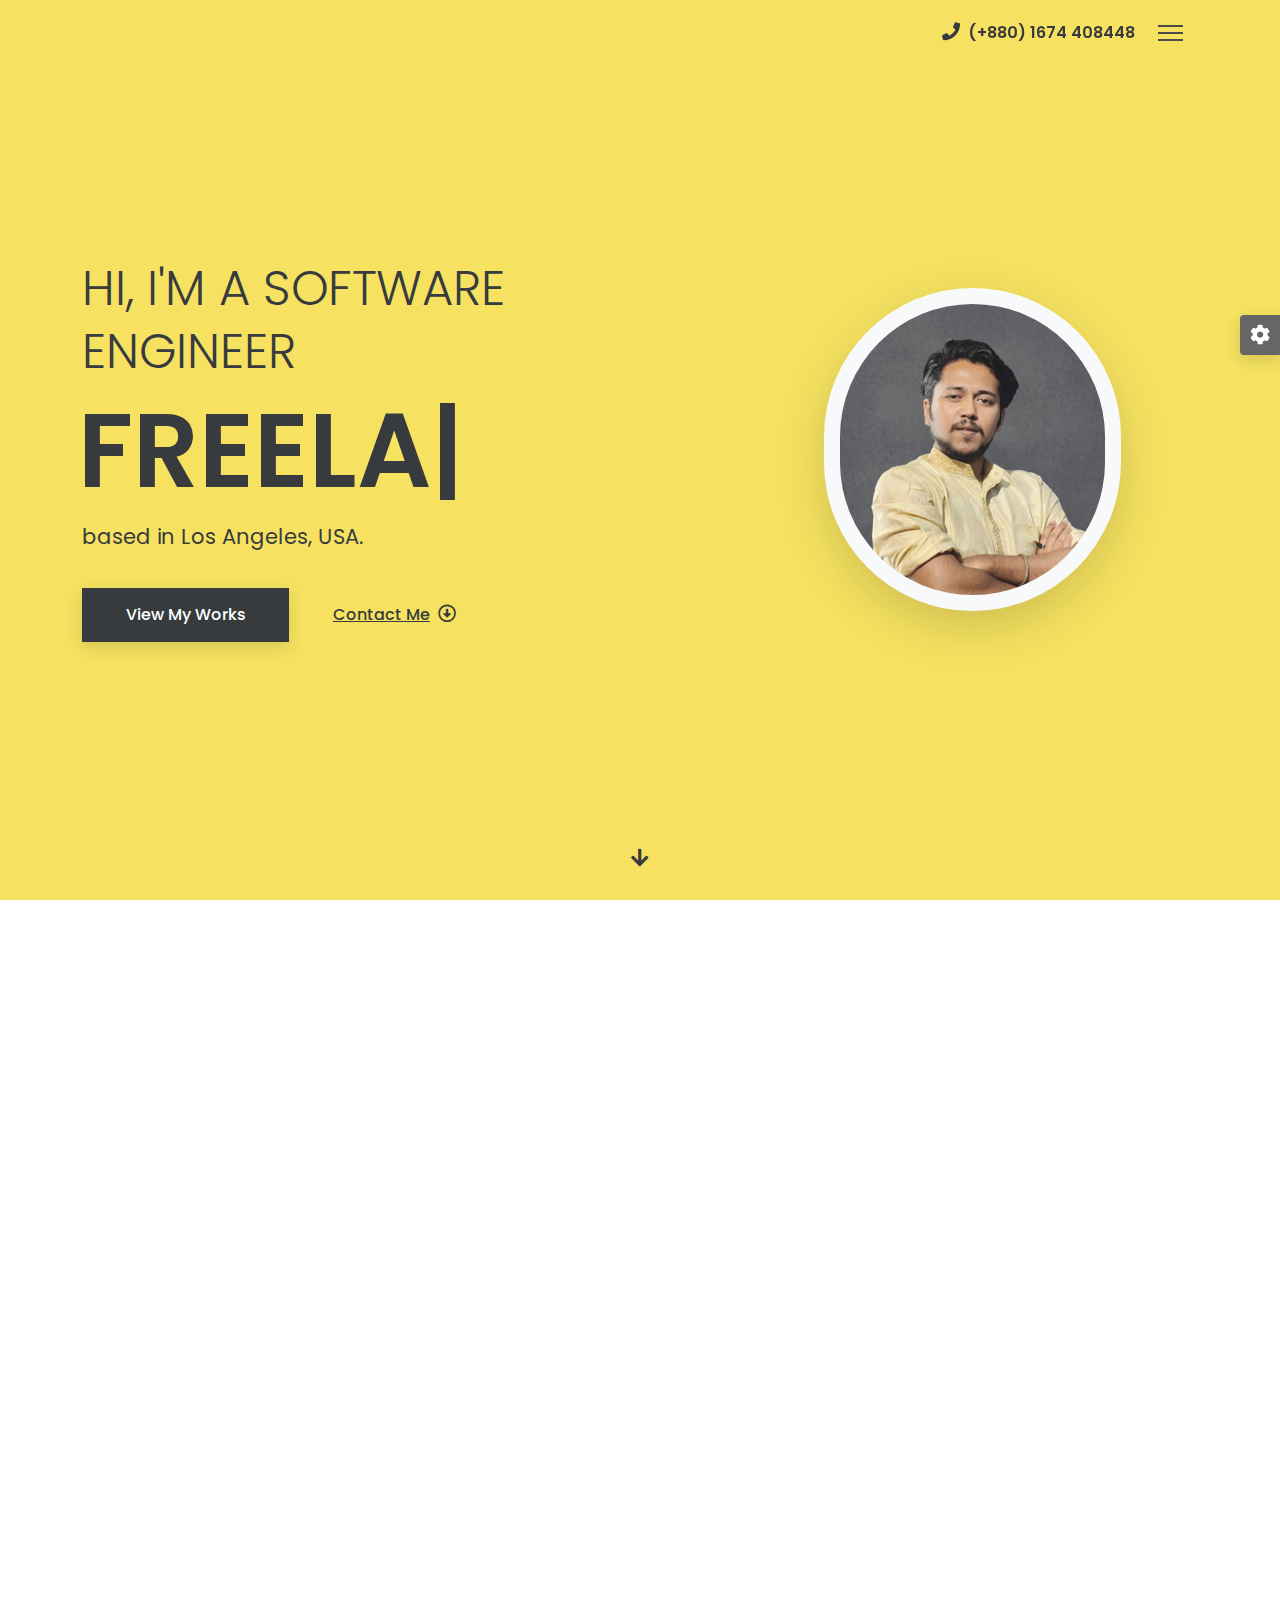
==== commit 755f30ee: "Evolving..." ====
--- a/index.html
+++ b/index.html
@@ -424,50 +424,55 @@
               <div class="col-lg-6 order-1 order-lg-0 wow fadeInUp"> 
                 <!-- Heading -->
                 <p class="text-center text-lg-start mb-2"><span class="bg-primary text-dark px-2">FAQ</span></p>
-                <h2 class="text-10 fw-600 text-center text-lg-start mb-5">Have any questions?</h2>
+                <h2 class="text-10 fw-600 text-center text-lg-start mb-5">GET YOUR DOUBTS CLEARED. STILL HAVE QUERIES? PING ME.</h2>
                 <!-- Heading end-->
                 <div class="accordion accordion-flush" id="faqTopics">
                   <div class="accordion-item">
                     <h2 class="accordion-header" id="flush-headingOne">
-                      <button class="accordion-button" type="button" data-bs-toggle="collapse" data-bs-target="#flush-collapseOne" aria-expanded="true" aria-controls="flush-collapseOne"> What is Callum? </button>
+                      <button class="accordion-button" type="button" data-bs-toggle="collapse" data-bs-target="#flush-collapseOne" aria-expanded="true" aria-controls="flush-collapseOne"> WHAT SERVICES DO YOU OFFER? </button>
                     </h2>
                     <div id="flush-collapseOne" class="accordion-collapse collapse show" aria-labelledby="flush-headingOne" data-bs-parent="#faqTopics">
-                      <div class="accordion-body"> Lisque persius interesset his et, in quot quidam persequeris vim, ad mea essent possim iriure. Mutat tacimates id sit. Ridens mediocritatem ius an, eu nec magna imperdiet. </div>
+                      <div class="accordion-body"> I offer Graphic Design + Web design + Web Development + Brand Consultation + Logo/Banner Design. </div>
                     </div>
                   </div>
                   <div class="accordion-item">
                     <h2 class="accordion-header" id="flush-headingTwo">
-                      <button class="accordion-button collapsed" type="button" data-bs-toggle="collapse" data-bs-target="#flush-collapseTwo" aria-expanded="false" aria-controls="flush-collapseTwo"> How Can I Help You? </button>
+                      <button class="accordion-button collapsed" type="button" data-bs-toggle="collapse" data-bs-target="#flush-collapseTwo" aria-expanded="false" aria-controls="flush-collapseTwo"> WHAT PLATFORM DO YOU USE TO DEVELOP WEBSITE? </button>
                     </h2>
                     <div id="flush-collapseTwo" class="accordion-collapse collapse" aria-labelledby="flush-headingTwo" data-bs-parent="#faqTopics">
                       <div class="accordion-body">
-                        <p>Iisque Anim pariatur cliche reprehenderit, enim eiusmod high life accusamus terry richardson ad squid. Food truck quinoa nesciunt laborum eiusmod. Brunch 3 wolf moon tempor, sunt aliqua put a bird on it squid single-origin coffee nulla assumenda shoreditch et.</p>
-                        <p class="mb-0">Nihil anim keffiyeh helvetica, craft beer labore wes anderson cred nesciunt sapiente ea proident. Ad vegan excepteur butcher vice lomo.</p>
+                        <p>I use WordPress / Laravel platforms to design websites for my clients, based on their choice and style. You can let me know which platform you prefer.</p>
                       </div>
                     </div>
                   </div>
                   <div class="accordion-item">
                     <h2 class="accordion-header" id="flush-headingThree">
-                      <button class="accordion-button collapsed" type="button" data-bs-toggle="collapse" data-bs-target="#flush-collapseThree" aria-expanded="false" aria-controls="flush-collapseThree"> Simple process of workflow? </button>
+                      <button class="accordion-button collapsed" type="button" data-bs-toggle="collapse" data-bs-target="#flush-collapseThree" aria-expanded="false" aria-controls="flush-collapseThree"> DO I NEED DOMAIN & HOSTING SET UP ALREADY? </button>
                     </h2>
                     <div id="flush-collapseThree" class="accordion-collapse collapse" aria-labelledby="flush-headingThree" data-bs-parent="#faqTopics">
-                      <div class="accordion-body"> Iisque persius interesset his et, in quot quidam persequeris vim, ad mea essent possim iriure. Mutat tacimates id sit. Ridens mediocritatem ius an, eu nec magna imperdiet. </div>
+                      <div class="accordion-body"> Yes. But, if you want me to do it for you, let me know in the Design Inquiry form (with additional charges).  Or you want me guide you through the process, I’ll be happy to help you. </div>
                     </div>
                   </div>
                   <div class="accordion-item">
                     <h2 class="accordion-header" id="flush-headingFour">
-                      <button class="accordion-button collapsed" type="button" data-bs-toggle="collapse" data-bs-target="#flush-collapseFour" aria-expanded="false" aria-controls="flush-collapseThree"> Is Callum a Multi-purpose template? </button>
+                      <button class="accordion-button collapsed" type="button" data-bs-toggle="collapse" data-bs-target="#flush-collapseFour" aria-expanded="false" aria-controls="flush-collapseThree"> CAN I CHOOSE A THEME OR TEMPLATE FOR MY WEBSITE? </button>
                     </h2>
                     <div id="flush-collapseFour" class="accordion-collapse collapse" aria-labelledby="flush-headingFour" data-bs-parent="#faqTopics">
-                      <div class="accordion-body"> Lorem Ipsum is simply dummy text of the printing and typesetting industry. Food truck quinoa nesciunt laborum eiusmod. Brunch 3 wolf moon tempor, sunt aliqua put a bird on it squid single-origin coffee nulla assumenda shoreditch et. Nihil anim keffiyeh helvetica, craft beer labore wes anderson cred nesciunt sapiente ea proident. </div>
+                      <div class="accordion-body"> YES! That's what i'm offering, you can choose your preferable theme from here and let me know we will discuss further. </div>
                     </div>
                   </div>
                   <div class="accordion-item">
                     <h2 class="accordion-header" id="flush-headingFive">
-                      <button class="accordion-button collapsed" type="button" data-bs-toggle="collapse" data-bs-target="#flush-collapseFive" aria-expanded="false" aria-controls="flush-collapseThree"> Why responsive one page template? </button>
+                      <button class="accordion-button collapsed" type="button" data-bs-toggle="collapse" data-bs-target="#flush-collapseFive" aria-expanded="false" aria-controls="flush-collapseThree"> WHAT PAYMENT PLANS DO YOU OFFER? </button>
                     </h2>
                     <div id="flush-collapseFive" class="accordion-collapse collapse" aria-labelledby="flush-headingFive" data-bs-parent="#faqTopics">
-                      <div class="accordion-body"> Anim pariatur cliche reprehenderit, enim eiusmod high life accusamus terry richardson ad squid. Food truck quinoa nesciunt laborum eiusmod. Brunch 3 wolf moon tempor, sunt aliqua put a bird on it squid single-origin coffee nulla assumenda shoreditch et. Nihil anim keffiyeh helvetica, craft beer labore wes anderson cred nesciunt sapiente ea proident. Ad vegan excepteur butcher vice lomo. </div>
+                      <div class="accordion-body"> I offer two payment plans:
+
+                        (1) 50% – 50% (upfront – before final file delivery)
+                        
+                        (2) 25% – 50% – 25% (upfront – after mock-up approval – before final file delivery)
+                        
+                        If you have any other queries regarding this, we can further discuss on the same. </div>
                     </div>
                   </div>
                 </div>
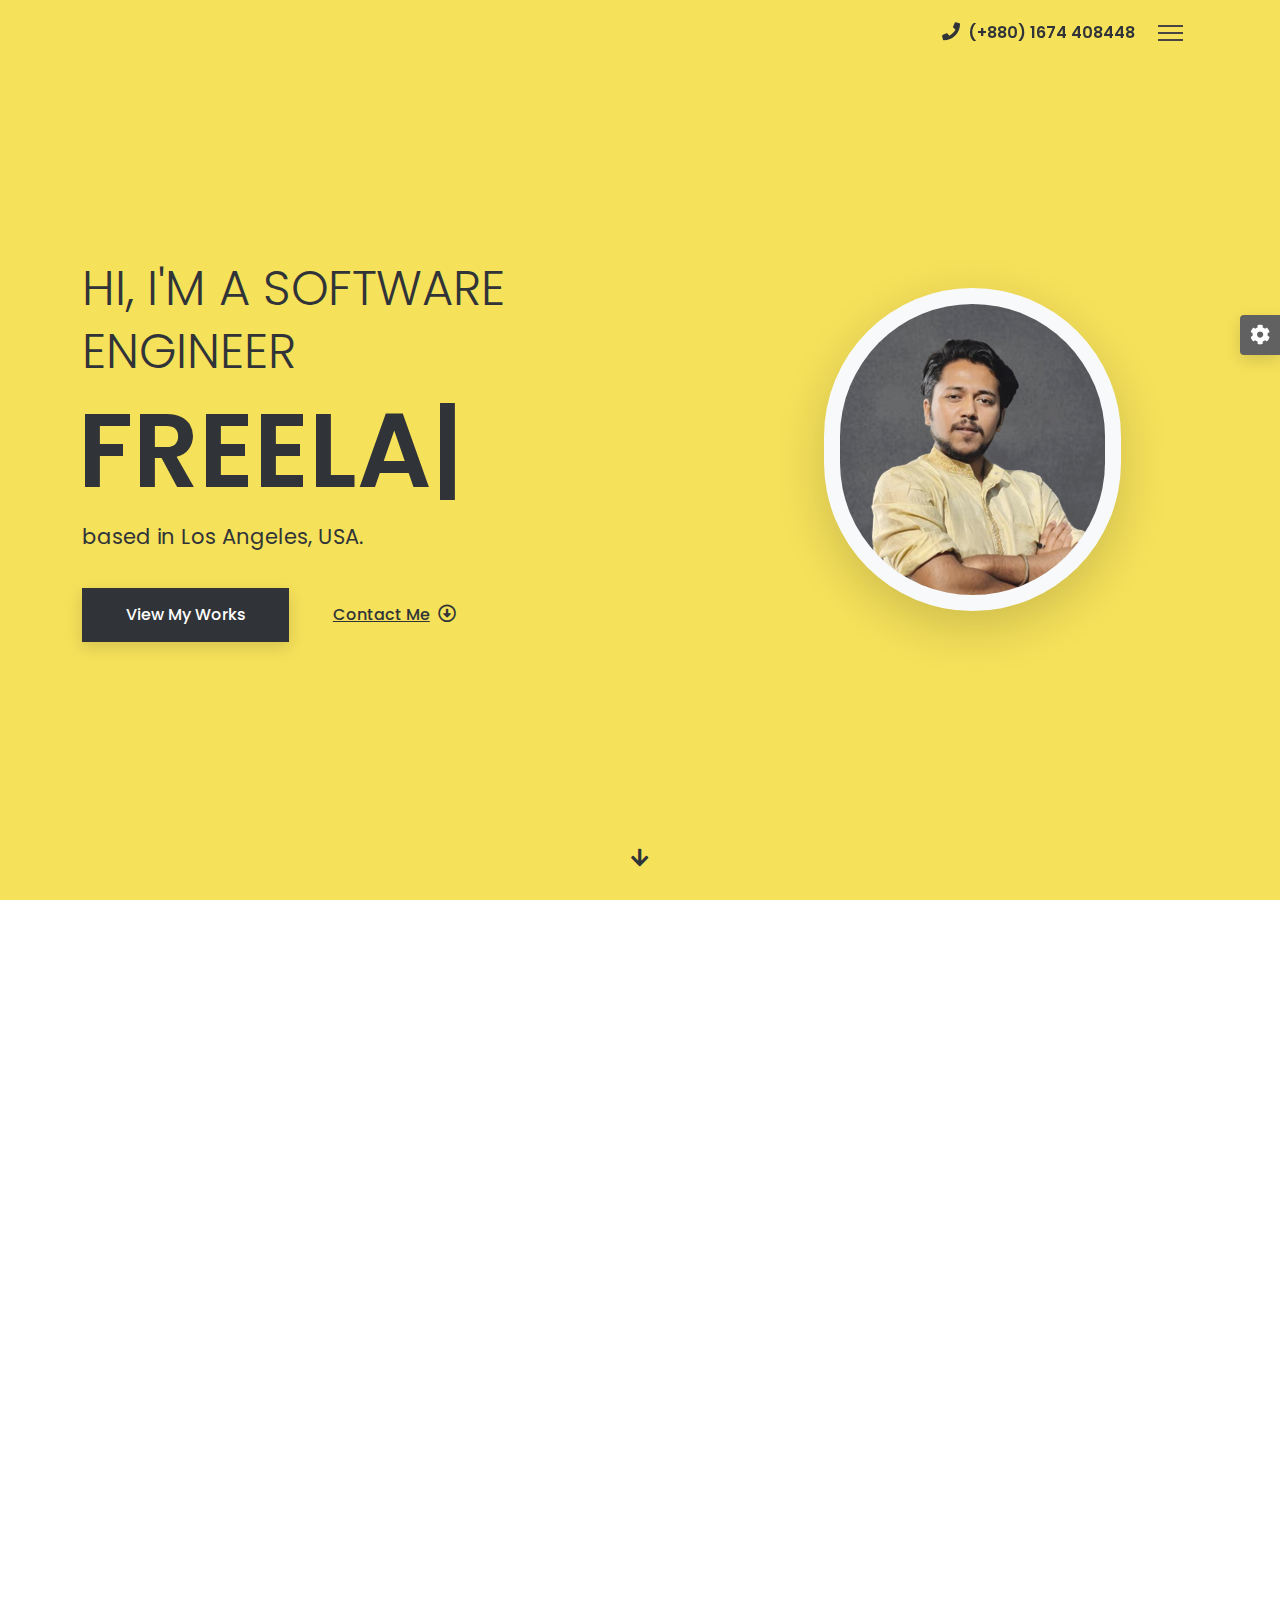
==== commit bb111fca: "Evolving..." ====
--- a/index.html
+++ b/index.html
@@ -424,7 +424,7 @@
               <div class="col-lg-6 order-1 order-lg-0 wow fadeInUp"> 
                 <!-- Heading -->
                 <p class="text-center text-lg-start mb-2"><span class="bg-primary text-dark px-2">FAQ</span></p>
-                <h2 class="text-10 fw-600 text-center text-lg-start mb-5">GET YOUR DOUBTS CLEARED. STILL HAVE QUERIES? PING ME.</h2>
+                <h2 class="text-10 fw-600 text-center text-lg-start mb-5">GET YOUR DOUBTS CLEARED.</h2>
                 <!-- Heading end-->
                 <div class="accordion accordion-flush" id="faqTopics">
                   <div class="accordion-item">
@@ -467,12 +467,9 @@
                     </h2>
                     <div id="flush-collapseFive" class="accordion-collapse collapse" aria-labelledby="flush-headingFive" data-bs-parent="#faqTopics">
                       <div class="accordion-body"> I offer two payment plans:
-
-                        (1) 50% – 50% (upfront – before final file delivery)
-                        
-                        (2) 25% – 50% – 25% (upfront – after mock-up approval – before final file delivery)
-                        
-                        If you have any other queries regarding this, we can further discuss on the same. </div>
+                        <p>(1) 50% – 50% (upfront – before final file delivery)</p>
+                        <p>(2) 25% – 50% – 25% (upfront – after mock-up approval – before final file delivery)</p>
+                        <p>If you have any other queries regarding this, we can further discuss on the same.</p>
                     </div>
                   </div>
                 </div>
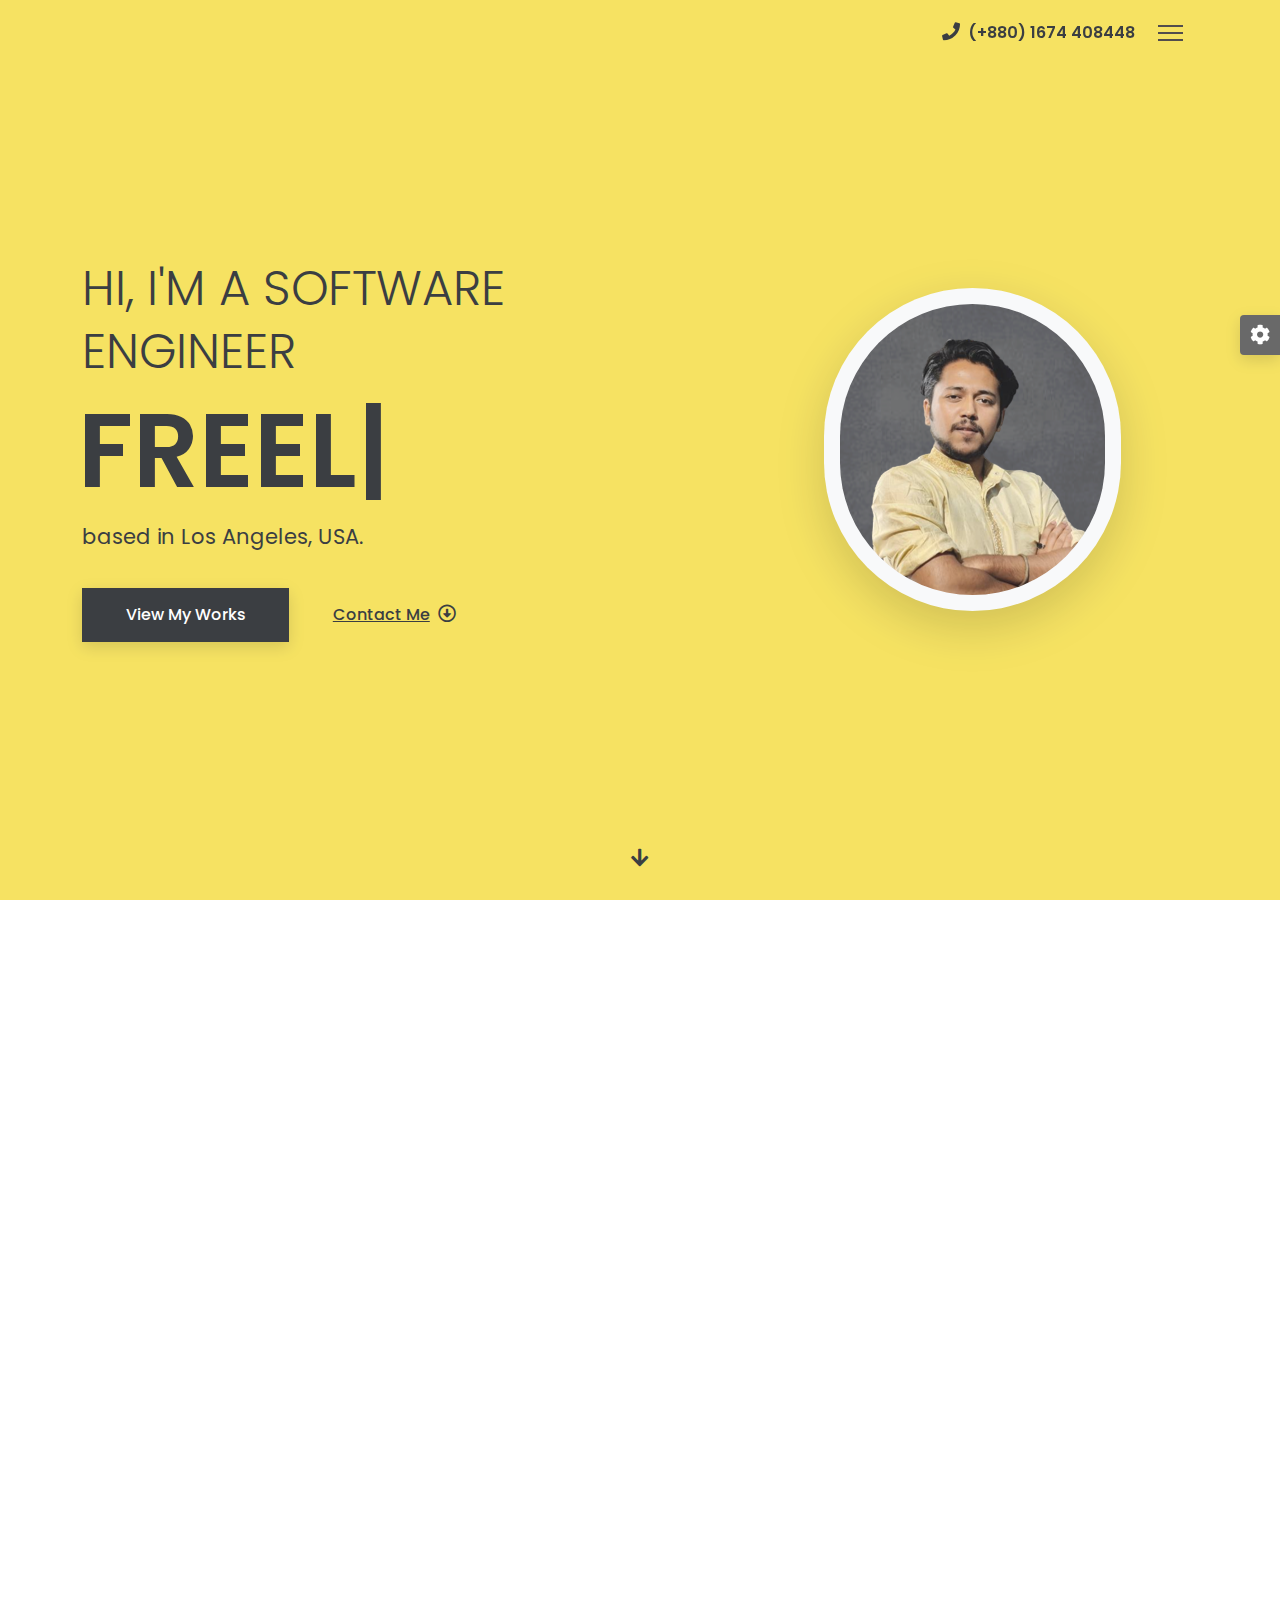
==== commit cdd436f1: "Evolving..." ====
--- a/index.html
+++ b/index.html
@@ -424,7 +424,7 @@
               <div class="col-lg-6 order-1 order-lg-0 wow fadeInUp"> 
                 <!-- Heading -->
                 <p class="text-center text-lg-start mb-2"><span class="bg-primary text-dark px-2">FAQ</span></p>
-                <h2 class="text-10 fw-600 text-center text-lg-start mb-5">GET YOUR DOUBTS CLEARED.</h2>
+                <h2 class="text-10 fw-600 text-center text-lg-start mb-5">GET YOUR DOUBTS CLEARED. STILL HAVE QUERIES? PING ME.</h2>
                 <!-- Heading end-->
                 <div class="accordion accordion-flush" id="faqTopics">
                   <div class="accordion-item">
@@ -466,10 +466,10 @@
                       <button class="accordion-button collapsed" type="button" data-bs-toggle="collapse" data-bs-target="#flush-collapseFive" aria-expanded="false" aria-controls="flush-collapseThree"> WHAT PAYMENT PLANS DO YOU OFFER? </button>
                     </h2>
                     <div id="flush-collapseFive" class="accordion-collapse collapse" aria-labelledby="flush-headingFive" data-bs-parent="#faqTopics">
-                      <div class="accordion-body"> I offer two payment plans:
+                      <div class="accordion-body"> 
                         <p>(1) 50% – 50% (upfront – before final file delivery)</p>
-                        <p>(2) 25% – 50% – 25% (upfront – after mock-up approval – before final file delivery)</p>
-                        <p>If you have any other queries regarding this, we can further discuss on the same.</p>
+                        <p class="mb-0">(2) 25% – 50% – 25% (upfront – after mock-up approval – before final file delivery)</p> 
+                      </div>
                     </div>
                   </div>
                 </div>
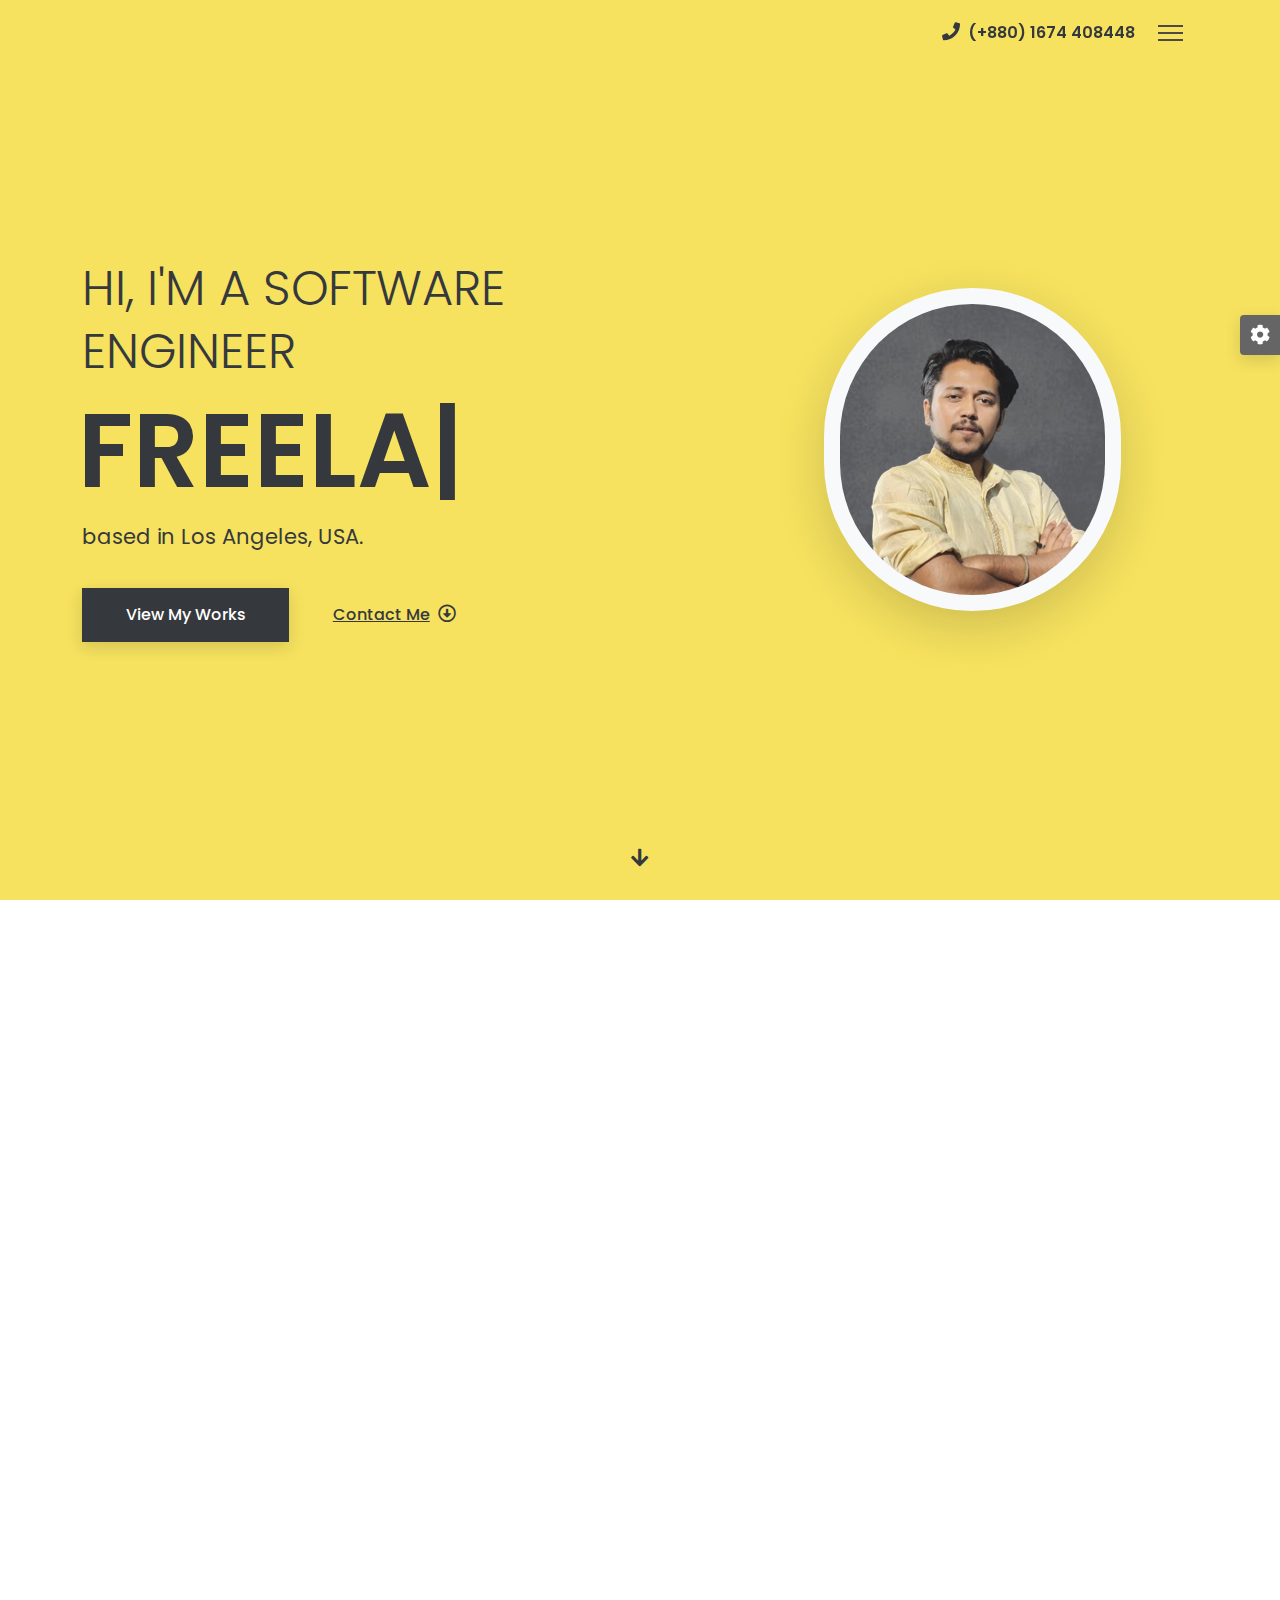
==== commit 43a3d1e1: "Evolving..." ====
--- a/index.html
+++ b/index.html
@@ -424,7 +424,7 @@
               <div class="col-lg-6 order-1 order-lg-0 wow fadeInUp"> 
                 <!-- Heading -->
                 <p class="text-center text-lg-start mb-2"><span class="bg-primary text-dark px-2">FAQ</span></p>
-                <h2 class="text-10 fw-600 text-center text-lg-start mb-5">GET YOUR DOUBTS CLEARED. STILL HAVE QUERIES? PING ME.</h2>
+                <h2 class="text-10 fw-600 text-center text-lg-start mb-5">GET YOUR DOUBTS CLEARED.</h2>
                 <!-- Heading end-->
                 <div class="accordion accordion-flush" id="faqTopics">
                   <div class="accordion-item">
